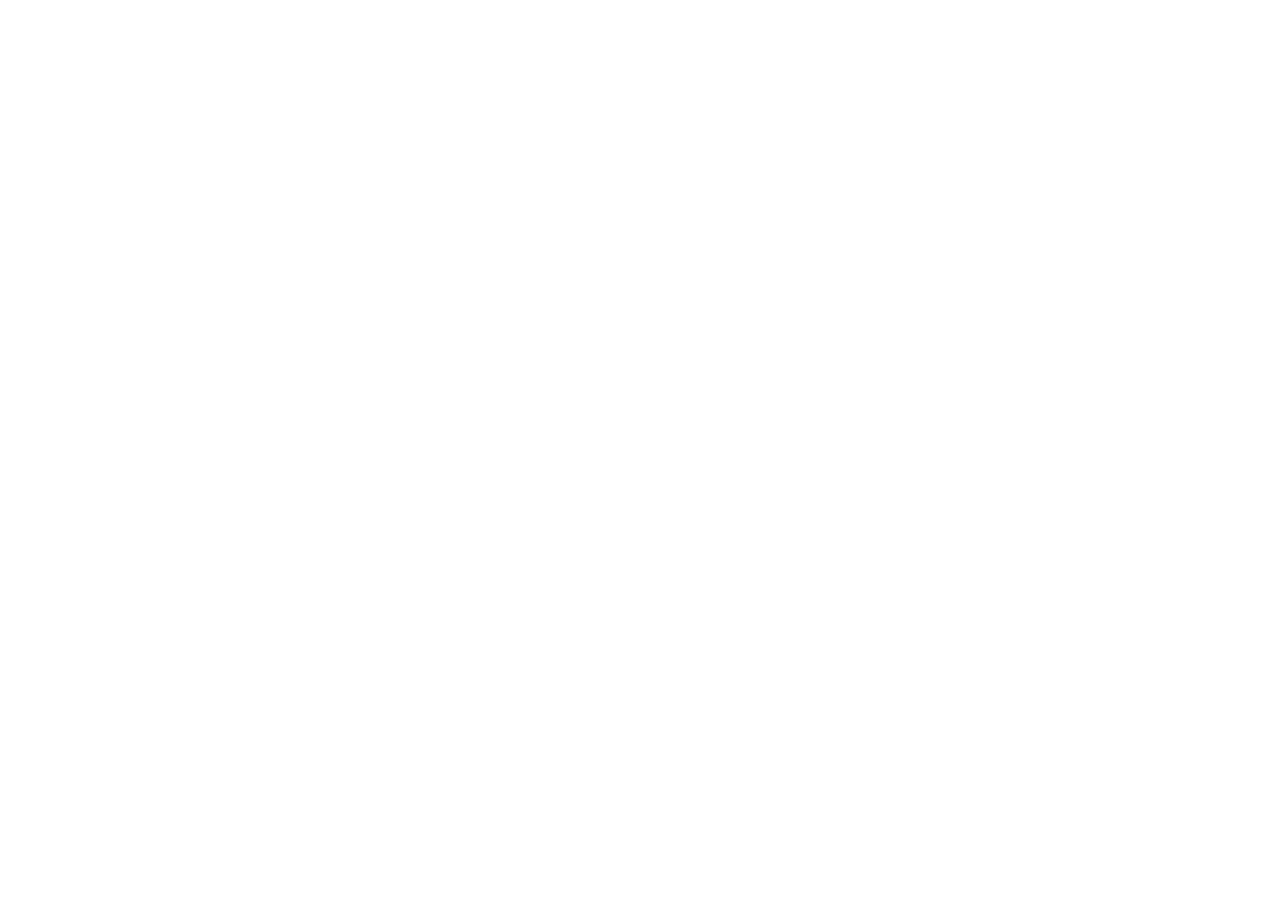
==== recipes/banana-pancakes.html @ 3c77ed6b "Add website structure" ====
<!DOCTYPE html>
<html lang="en">
<head>
    <meta charset="UTF-8">
    <meta name="viewport" content="width=device-width, initial-scale=1.0">
    <title>Banana Pancakes</title>
</head>
<body>
    
</body>
</html>
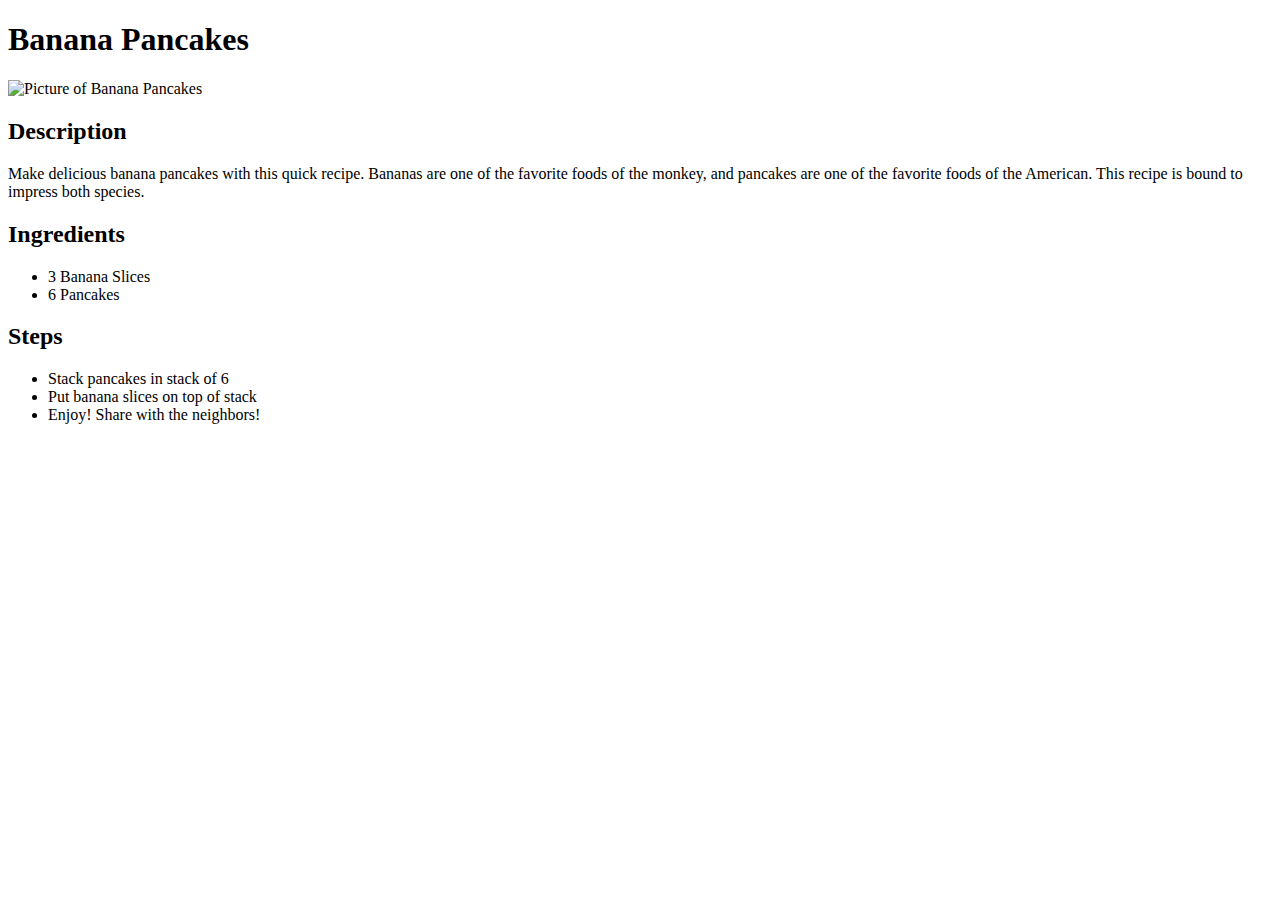
==== commit f1ebceff: "Add content to recipes" ====
--- a/recipes/banana-pancakes.html
+++ b/recipes/banana-pancakes.html
@@ -6,6 +6,20 @@
     <title>Banana Pancakes</title>
 </head>
 <body>
-    
+    <h1>Banana Pancakes</h1>
+    <img src="https://imgs.search.brave.com/QCPQIi-O9cSh-g7fyRtWBvT-BMPq49yB1eadqpQbeZk/rs:fit:860:0:0/g:ce/aHR0cHM6Ly93d3cu/ZGVsc2Nvb2tpbmd0/d2lzdC5jb20vd3At/Y29udGVudC91cGxv/YWRzLzIwMjAvMDMv/RWFzeS1GbHVmZnkt/QmFuYW5hLVBhbmNh/a2VzXzUuanBn" alt="Picture of Banana Pancakes">
+    <h2>Description</h2>
+    <p>Make delicious banana pancakes with this quick recipe. Bananas are one of the favorite foods of the monkey, and pancakes are one of the favorite foods of the American. This recipe is bound to impress both species.</p>
+    <h2>Ingredients</h2>
+    <ul>
+        <li>3 Banana Slices</li>
+        <li>6 Pancakes</li>
+    </ul>
+    <h2>Steps</h2>
+    <ul>
+        <li>Stack pancakes in stack of 6</li>
+        <li>Put banana slices on top of stack</li>
+        <li>Enjoy! Share with the neighbors!</li>
+    </ul>
 </body>
 </html>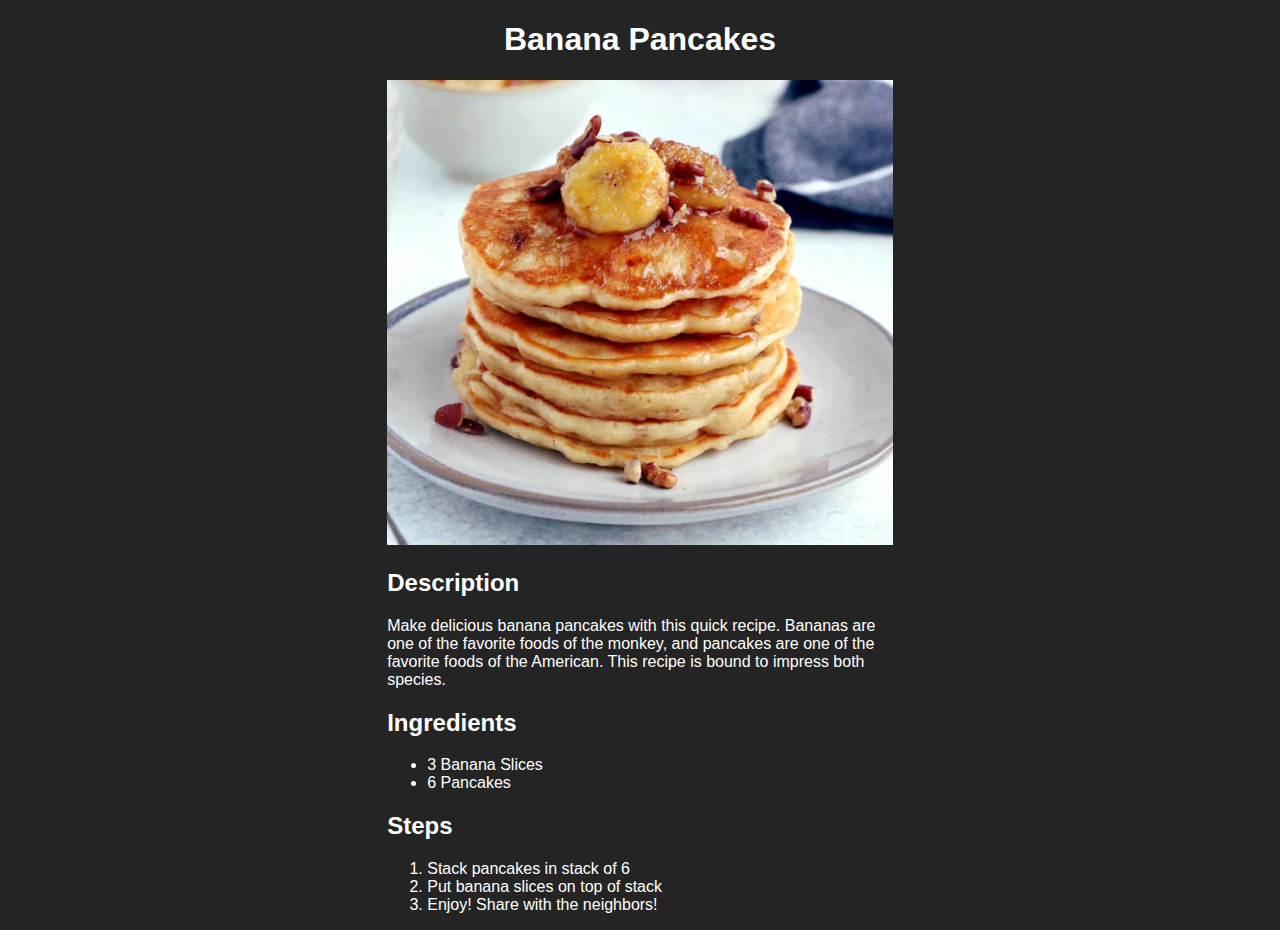
==== commit facf2259: "Add style" ====
--- a/recipes/banana-pancakes.html
+++ b/recipes/banana-pancakes.html
@@ -4,22 +4,25 @@
     <meta charset="UTF-8">
     <meta name="viewport" content="width=device-width, initial-scale=1.0">
     <title>Banana Pancakes</title>
+    <link rel="stylesheet" type="text/css" href="../stylesheet.css">
 </head>
 <body>
     <h1>Banana Pancakes</h1>
-    <img src="https://imgs.search.brave.com/QCPQIi-O9cSh-g7fyRtWBvT-BMPq49yB1eadqpQbeZk/rs:fit:860:0:0/g:ce/aHR0cHM6Ly93d3cu/ZGVsc2Nvb2tpbmd0/d2lzdC5jb20vd3At/Y29udGVudC91cGxv/YWRzLzIwMjAvMDMv/RWFzeS1GbHVmZnkt/QmFuYW5hLVBhbmNh/a2VzXzUuanBn" alt="Picture of Banana Pancakes">
-    <h2>Description</h2>
-    <p>Make delicious banana pancakes with this quick recipe. Bananas are one of the favorite foods of the monkey, and pancakes are one of the favorite foods of the American. This recipe is bound to impress both species.</p>
-    <h2>Ingredients</h2>
-    <ul>
-        <li>3 Banana Slices</li>
-        <li>6 Pancakes</li>
-    </ul>
-    <h2>Steps</h2>
-    <ul>
-        <li>Stack pancakes in stack of 6</li>
-        <li>Put banana slices on top of stack</li>
-        <li>Enjoy! Share with the neighbors!</li>
-    </ul>
+    <div class="image"><img src="../images/Easy-Fluffy-Banana-Pancakes_5.jpg" alt="Picture of Banana Pancakes"></div>
+    <div class="text">
+        <h2>Description</h2>
+        <p>Make delicious banana pancakes with this quick recipe. Bananas are one of the favorite foods of the monkey, and pancakes are one of the favorite foods of the American. This recipe is bound to impress both species.</p>
+        <h2>Ingredients</h2>
+        <ul>    
+            <li>3 Banana Slices</li>
+            <li>6 Pancakes</li><link rel="stylesheet" type="text/css" href="stylesheet.css">
+        </ul>
+        <h2>Steps</h2>
+        <ol>
+            <li>Stack pancakes in stack of 6</li>
+            <li>Put banana slices on top of stack</li>
+            <li>Enjoy! Share with the neighbors!</li>
+        </ol>
+    </div>
 </body>
 </html>--- a/stylesheet.css
+++ b/stylesheet.css
@@ -0,0 +1,45 @@
+* {
+    background-color:rgb(36, 36, 36);
+    font-family: Arial, Helvetica, sans-serif;
+}
+
+
+h1,
+h2,
+li,
+p {
+    color: white;
+}
+
+h1 {
+    text-align: center;
+    font-family: Verdana, Geneva, Tahoma, sans-serif;
+    color: white
+}
+
+button,
+button a {
+    background-color: darkcyan;
+}
+button a {
+    color: whitesmoke;
+}
+
+img {
+    width: 40%;
+}
+
+div {
+    text-align: center;
+}
+
+.text {
+    width: 40%;
+    text-align: left;
+    margin-left: auto;
+    margin-right: auto;
+}
+
+.odin-png {
+    width: 30%
+}